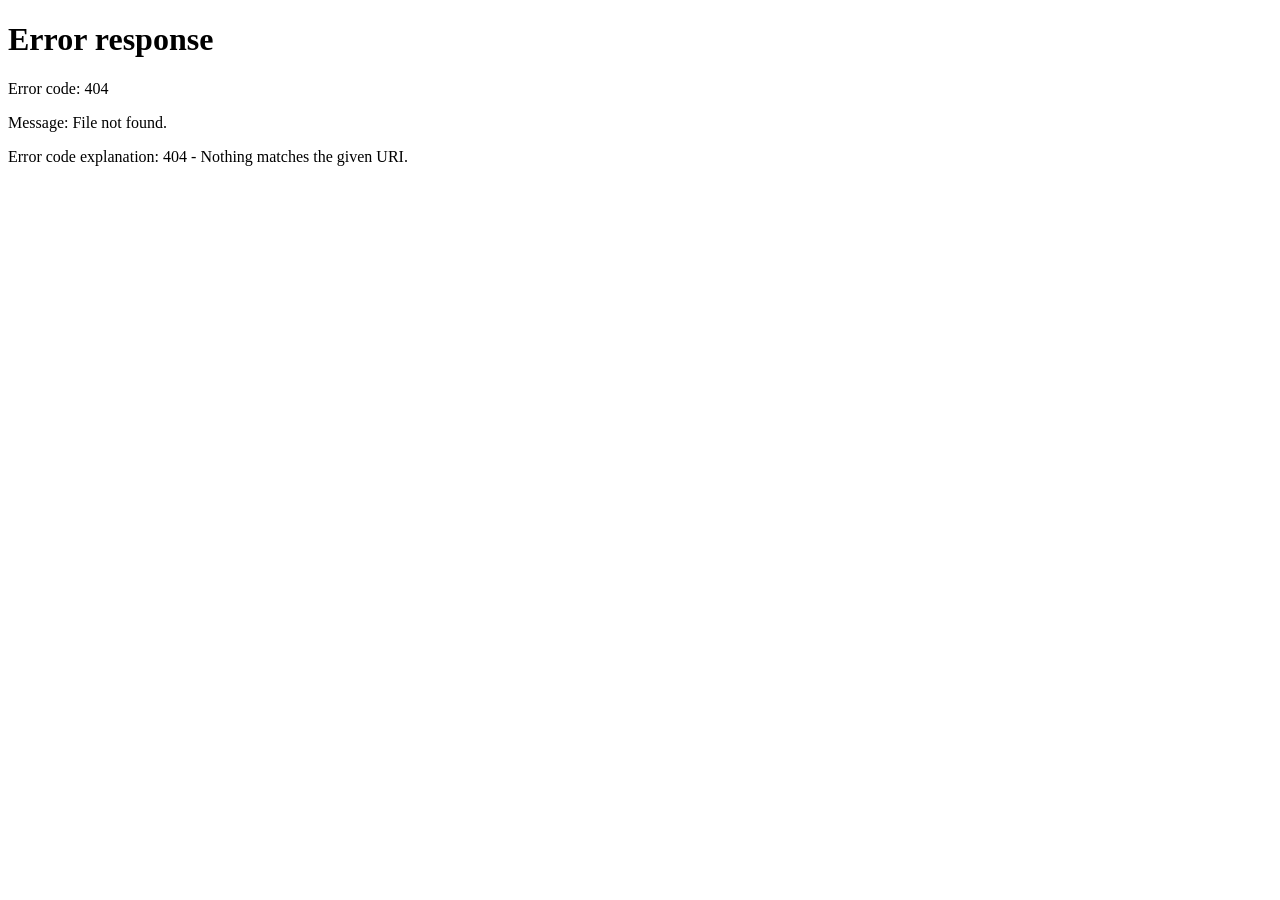
==== proyecto/index.html @ c6a0d64e "Create index.html" ====
<!DOCTYPE html>
<html lang="es">
<head>
    <meta charset="UTF-8">
    <meta http-equiv="refresh" content="0; url=proyecto/home/index.html">
    <title>Redirigiendo...</title>
</head>
<body>
    <p>Redirigiendo a la página principal...</p>
</body>
</html>
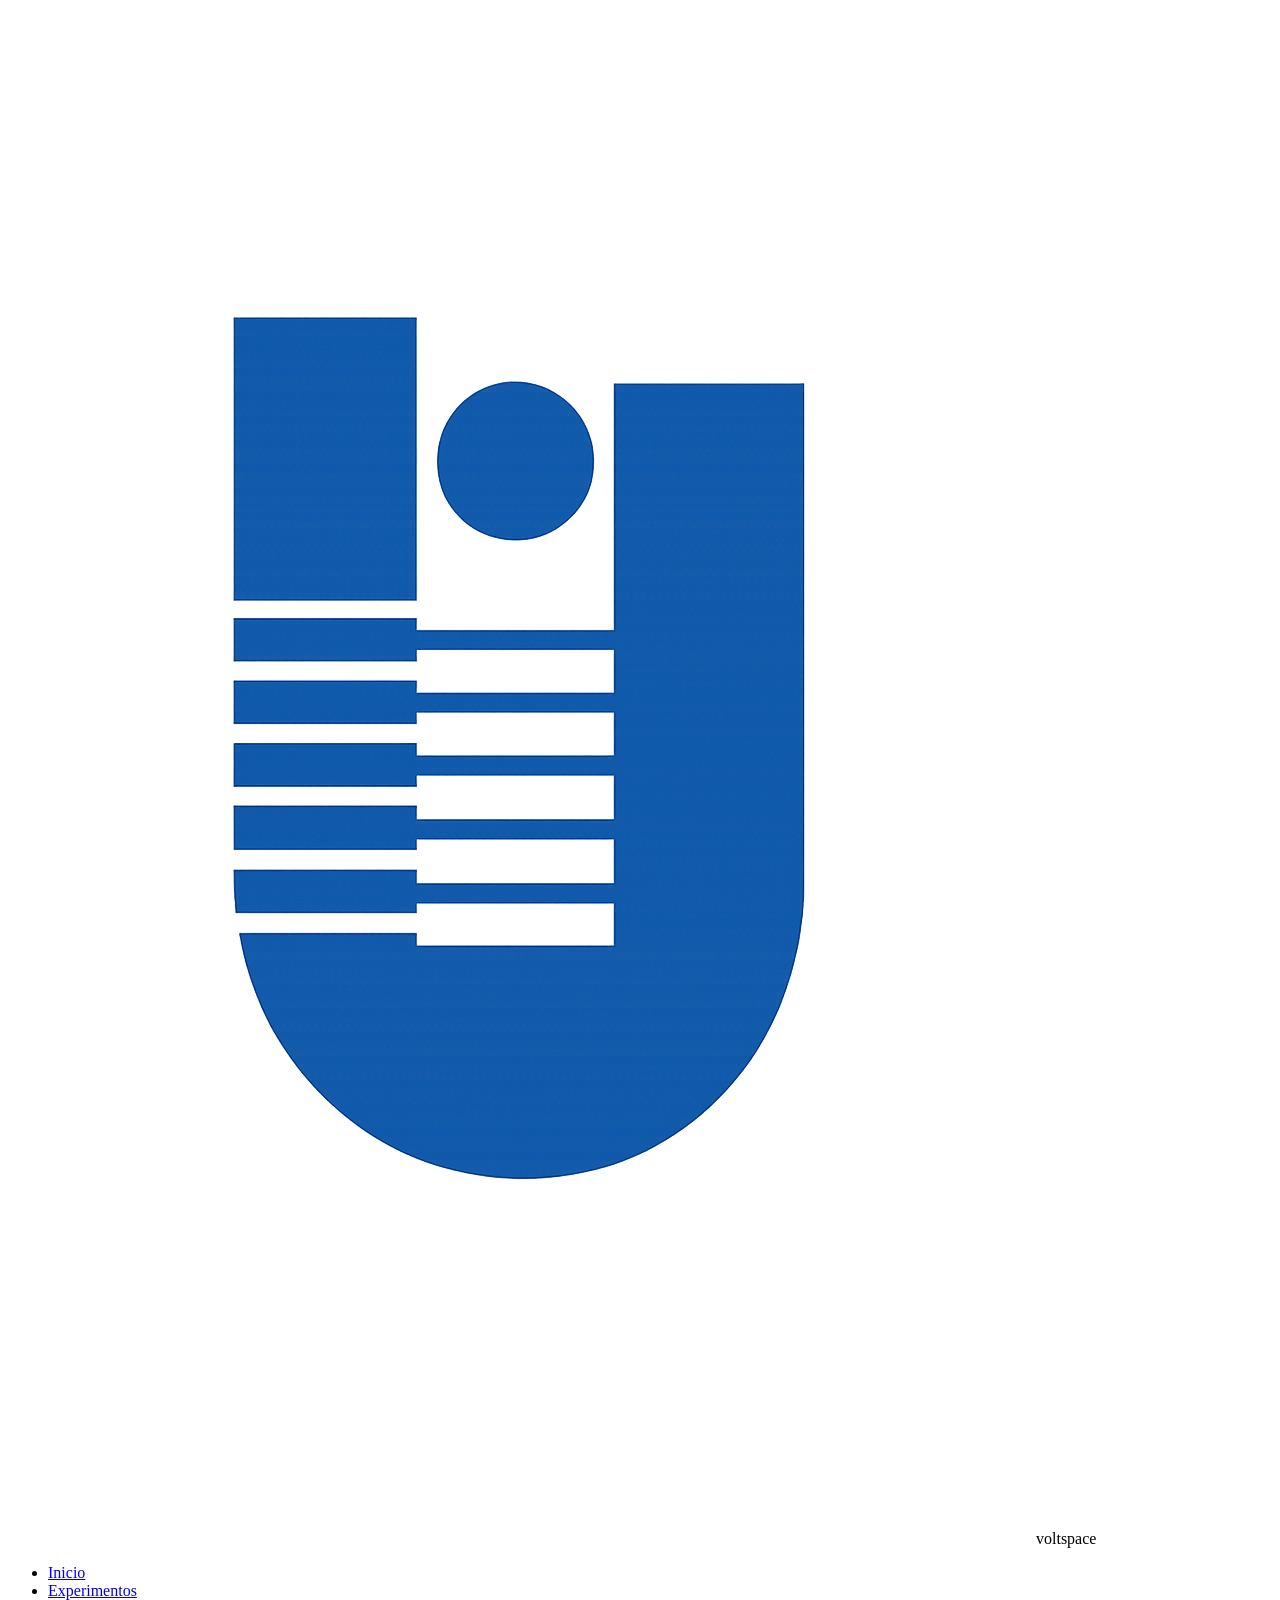
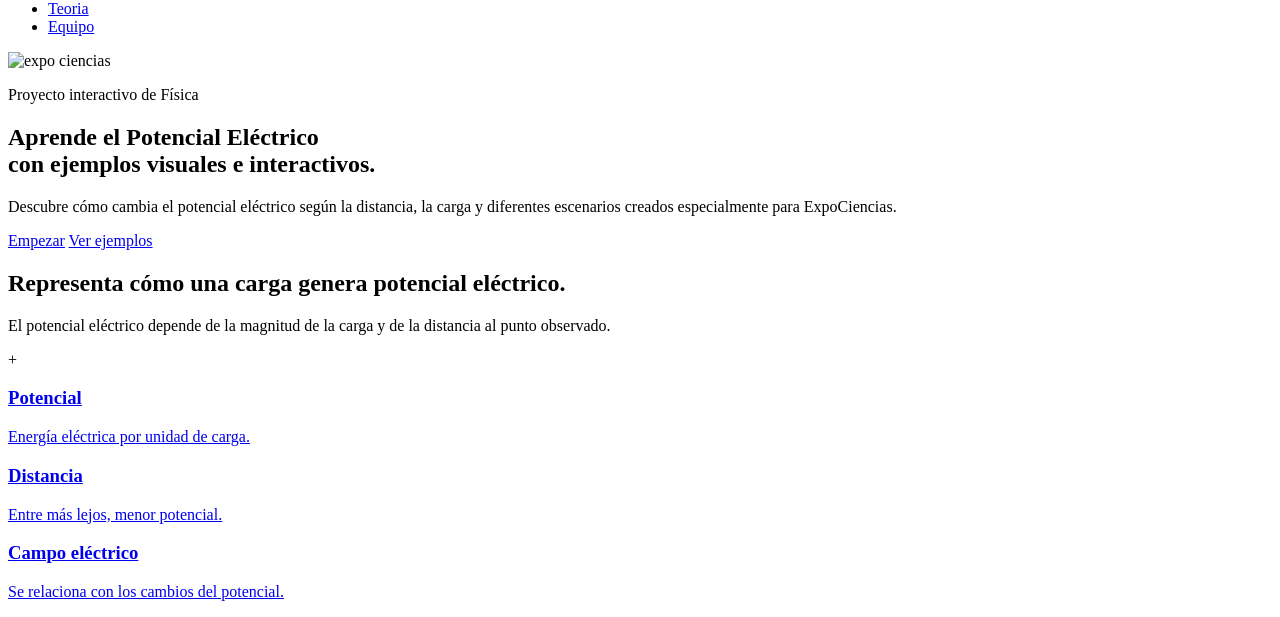
==== commit 907bc4ca: "Create index.html" ====
--- a/proyecto/index.html
+++ b/proyecto/index.html
@@ -1,11 +1,114 @@
 <!DOCTYPE html>
-<html lang="es">
+<html lang="en">
+
 <head>
     <meta charset="UTF-8">
-    <meta http-equiv="refresh" content="0; url=proyecto/home/index.html">
-    <title>Redirigiendo...</title>
+    <meta name="viewport" content="width=device-width, initial-scale=1.0">
+    <title>Voltspace</title>
+    <link rel="stylesheet" href="proyecto/Style-CSS/StyleHome.css">
 </head>
+
 <body>
-    <p>Redirigiendo a la página principal...</p>
+    <header>
+        <nav class="navbar">
+            <div class="logo">
+                <img src="/proyecto/img/logoUnia.png.png" class="logo-uni" alt="logo universidad">
+                <span>voltspace</span>
+            </div>
+
+            <ul class="menu">
+                <li><a href="Home.html" class="activo">Inicio</a></li>
+                <li><a href="experimentos.html">Experimentos</a></li>
+                <li><a href="Teoria.html">Teoria</a></li>
+                <li><a href="Equipo.html">Equipo</a></li>
+            </ul>
+
+            <div class="expo">
+                <img src="proyecto/img/logoExpoCiencias.png.png" alt="expo ciencias">
+            </div>
+        </nav>
+    </header>
+
+    <!-- HERO SECTION -->
+    <section class="hero">
+
+        <div class="hero-text">
+            <p class="mini-text">Proyecto interactivo de Física</p>
+            <h2>
+                Aprende el <span>Potencial Eléctrico</span><br>
+                con ejemplos visuales e interactivos.
+
+            </h2>
+            <p class="description">
+                Descubre cómo cambia el potencial eléctrico según
+                la distancia, la carga y diferentes escenarios
+                creados especialmente para ExpoCiencias.
+            </p>
+            <div class="hero-buttons">
+                <a href="#empezar" class="btn-main">Empezar</a>
+                <a href="experimentos.html" class="btn-secondary">Ver ejemplos</a>
+            </div>
+
+        </div>
+        <div class="hero-image">
+            <div class="atom">
+                <div class="nucleus"></div>
+                <div class="orbit orbit1">
+                    <div class="electron"></div>
+                </div>
+                <div class="orbit orbit2">
+                    <div class="electron"></div>
+                </div>
+                <div class="orbit orbit3">
+                    <div class="electron"></div>
+                </div>
+
+            </div>
+
+        </div>
+    </section>
+
+    <section class="info">
+
+        <div class="info-text">
+            <h2>Representa cómo una carga genera potencial eléctrico.</h2>
+            <p>
+                El potencial eléctrico depende de la magnitud de la carga
+                y de la distancia al punto observado.
+            </p>
+        </div>
+
+        <div class="info-graphic">
+            <div class="pulse"></div>
+            <div class="pulse pulse2"></div>
+            <div class="center-charge">+</div>
+        </div>
+
+    </section>
+
+
+    <section class="cards" id="empezar">
+        
+        
+            <a href="Teoria.html#potencial-electrico" class="card">
+            <h3>Potencial</h3>
+            <p>Energía eléctrica por unidad de carga.</p>
+            </a>
+        
+
+        <a href="Teoria.html#Diferencia-potencia" class="card">
+            <h3>Distancia</h3>
+            <p>Entre más lejos, menor potencial.</p>
+       </a>
+        
+        
+        <a href="Teoria.html#campo-electrico" class="card">
+            <h3>Campo eléctrico</h3>
+            <p>Se relaciona con los cambios del potencial.</p>
+        </a>
+
+    </section>
+
 </body>
+
 </html>
